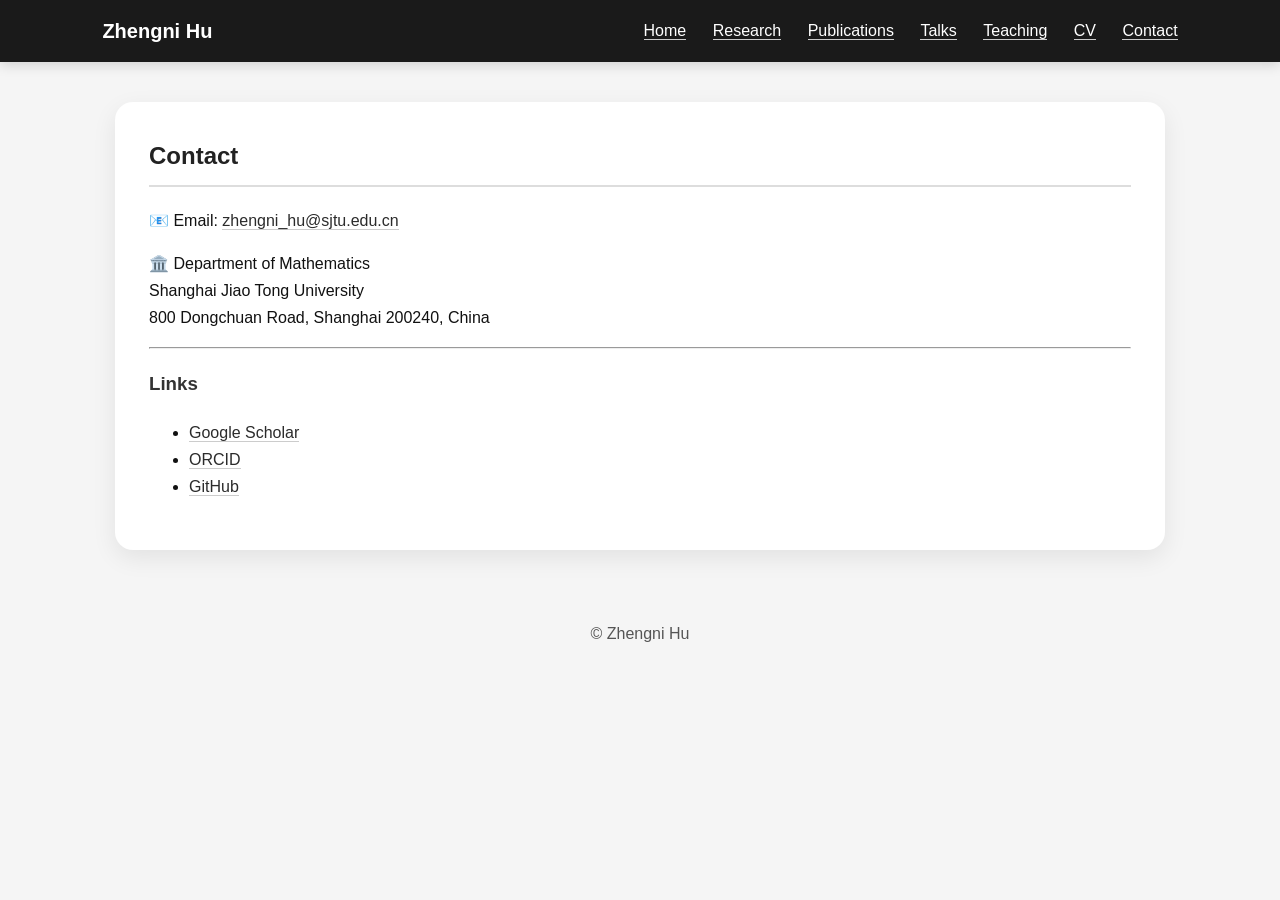
==== contact.html @ e37b738a "Create contact.html" ====
<!DOCTYPE html>
<html lang="en">
<head>
  <meta charset="UTF-8" />
  <meta name="viewport" content="width=device-width, initial-scale=1.0" />
  <title>Zhengni Hu | Contact</title>
  <link rel="stylesheet" href="style.css" />
</head>

<body>
  <nav>
    <div class="nav-name">Zhengni Hu</div>
    <div class="nav-links">
      <a href="index.html">Home</a>
      <a href="research.html">Research</a>
      <a href="publications.html">Publications</a>
      <a href="talks.html">Talks</a>
      <a href="teaching.html">Teaching</a>
      <a href="cv.html">CV</a>
      <a href="contact.html">Contact</a>
    </div>
  </nav>

  <main>
    <section class="card">
      <h2>Contact</h2>

      <p>
        📧 Email: <a href="mailto:zhengni_hu@sjtu.edu.cn">zhengni_hu@sjtu.edu.cn</a>
      </p>

      <p>
        🏛️ Department of Mathematics<br />
        Shanghai Jiao Tong University<br />
        800 Dongchuan Road, Shanghai 200240, China
      </p>

      <hr />

      <h3>Links</h3>
      <ul>
        <li><a href="#">Google Scholar</a></li>
        <li><a href="#">ORCID</a></li>
        <li><a href="#">GitHub</a></li>
      </ul>
    </section>
  </main>

  <footer>
    © Zhengni Hu
  </footer>
</body>
</html>
---- style.css ----
html {
  scroll-behavior: smooth;
}

body {
  margin: 0;
  font-family: "Helvetica Neue", Arial, sans-serif;
  background: #f5f5f5;
  color: #111;
  line-height: 1.7;
}

nav {
  position: sticky;
  top: 0;
  z-index: 1000;
  background: #1a1a1a;
  color: white;
  padding: 14px 8%;
  display: flex;
  justify-content: space-between;
  align-items: center;
  box-shadow: 0 3px 12px rgba(0, 0, 0, 0.15);
}

.nav-name {
  font-size: 1.25rem;
  font-weight: 700;
}

.nav-links a {
  color: white;
  text-decoration: none;
  margin-left: 22px;
  font-weight: 500;
}

.nav-links a:hover {
  text-decoration: underline;
  color: #cccccc;
}

main {
  max-width: 1050px;
  margin: 40px auto;
  padding: 0 20px;
}

.card {
  background: white;
  padding: 34px;
  margin-bottom: 28px;
  border-radius: 18px;
  box-shadow: 0 8px 24px rgba(0, 0, 0, 0.08);
}

.hero {
  display: flex;
  align-items: center;
  gap: 42px;
}

.profile-photo {
  width: 220px;
  height: 220px;
  object-fit: cover;
  border-radius: 50%;
  border: 6px solid #333;
}

h1 {
  font-size: 2.5rem;
  color: #1a1a1a;
  margin-bottom: 6px;
}

h2 {
  color: #222;
  margin-top: 0;
  border-bottom: 2px solid #ddd;
  padding-bottom: 8px;
}

h3 {
  color: #333;
}

a {
  color: #2b2b2b;
  text-decoration: none;
  border-bottom: 1px solid #ccc;
}

a:hover {
  color: #000;
  border-bottom-color: #000;
}

.button {
  display: inline-block;
  background: #2b2b2b;
  color: white;
  padding: 10px 18px;
  border-radius: 999px;
  text-decoration: none;
  border: none;
}

.button:hover {
  background: #000;
  color: white;
  border: none;
}

footer {
  text-align: center;
  padding: 30px;
  color: #555;
}

@media (max-width: 800px) {
  nav {
    flex-direction: column;
    gap: 10px;
  }

  .nav-links {
    text-align: center;
  }

  .nav-links a {
    display: inline-block;
    margin: 5px 8px;
  }

  .hero {
    flex-direction: column;
    text-align: center;
  }

  .profile-photo {
    width: 180px;
    height: 180px;
  }
}
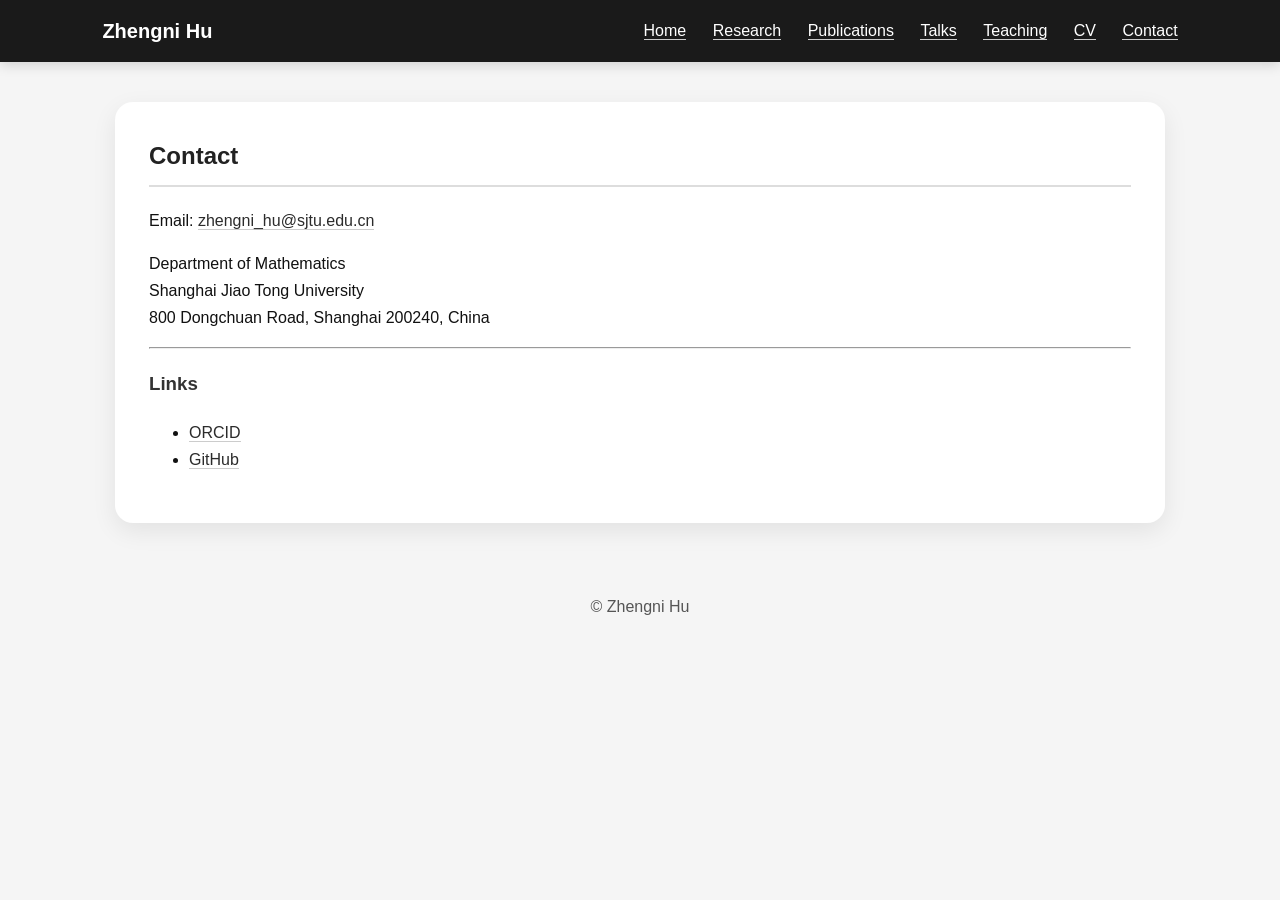
==== commit 8801274b: "Update contact.html" ====
--- a/contact.html
+++ b/contact.html
@@ -26,11 +26,11 @@
       <h2>Contact</h2>
 
       <p>
-        📧 Email: <a href="mailto:zhengni_hu@sjtu.edu.cn">zhengni_hu@sjtu.edu.cn</a>
+        Email: <a href="mailto:zhengni_hu@sjtu.edu.cn">zhengni_hu@sjtu.edu.cn</a>
       </p>
 
       <p>
-        🏛️ Department of Mathematics<br />
+        Department of Mathematics<br />
         Shanghai Jiao Tong University<br />
         800 Dongchuan Road, Shanghai 200240, China
       </p>
@@ -39,9 +39,8 @@
 
       <h3>Links</h3>
       <ul>
-        <li><a href="#">Google Scholar</a></li>
-        <li><a href="#">ORCID</a></li>
-        <li><a href="#">GitHub</a></li>
+     <li> <a href="https://orcid.org/0009-0006-4781-8485" target="_blank">ORCID</a></li>
+      <li> <a href="https://zhengni-hu.github.io/Academic-Page" target="_blank">GitHub</a></li>
       </ul>
     </section>
   </main>
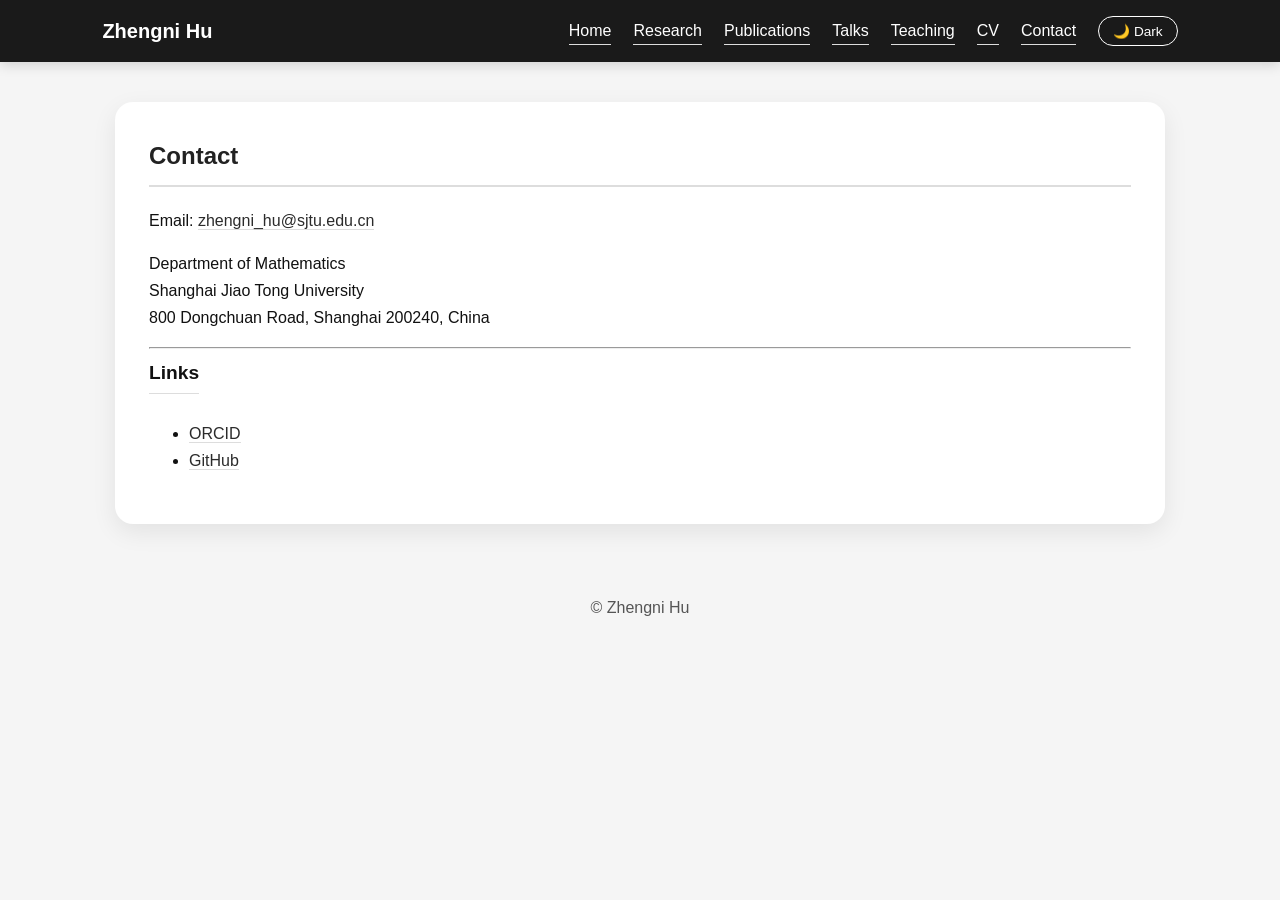
==== commit 0757c5d3: "Update contact.html" ====
--- a/contact.html
+++ b/contact.html
@@ -18,6 +18,7 @@
       <a href="teaching.html">Teaching</a>
       <a href="cv.html">CV</a>
       <a href="contact.html">Contact</a>
+       <button id="theme-toggle" class="theme-toggle">🌙 Dark</button>
     </div>
   </nav>
 
--- a/style.css
+++ b/style.css
@@ -1,26 +1,72 @@
 html {
   scroll-behavior: smooth;
+}
+
+/* ========== LIGHT MODE (DEFAULT) ========== */
+:root {
+  --bg-body: #f5f5f5;
+  --bg-card: #ffffff;
+  --text-primary: #111111;
+  --text-secondary: #222222;
+  --text-muted: #555555;
+  --nav-bg: #1a1a1a;
+  --nav-text: white;
+  --border: #ddd;
+  --shadow: rgba(0, 0, 0, 0.08);
+  --nav-shadow: rgba(0, 0, 0, 0.15);
+  --link-color: #2b2b2b;
+  --link-hover: #000;
+  --button-bg: #2b2b2b;
+  --button-hover: #000;
+  --tag-bg: #e0e0e0;
+  --tag-color: #333;
+  --poster-bg: #f5f5f5;
+  --poster-border: #ddd;
+}
+
+/* ========== DARK MODE ========== */
+[data-theme="dark"] {
+  --bg-body: #1a1a1a;
+  --bg-card: #2a2a2a;
+  --text-primary: #eeeeee;
+  --text-secondary: #dddddd;
+  --text-muted: #aaaaaa;
+  --nav-bg: #0a0a0a;
+  --nav-text: #eeeeee;
+  --border: #444;
+  --shadow: rgba(0, 0, 0, 0.3);
+  --nav-shadow: rgba(0, 0, 0, 0.3);
+  --link-color: #6ab0de;
+  --link-hover: #8ec4e8;
+  --button-bg: #3a3a3a;
+  --button-hover: #555;
+  --tag-bg: #3a3a3a;
+  --tag-color: #ddd;
+  --poster-bg: #2a2a2a;
+  --poster-border: #555;
 }
 
 body {
   margin: 0;
   font-family: "Helvetica Neue", Arial, sans-serif;
-  background: #f5f5f5;
-  color: #111;
+  background: var(--bg-body);
+  color: var(--text-primary);
   line-height: 1.7;
+  transition: background 0.3s ease, color 0.3s ease;
 }
 
 nav {
   position: sticky;
   top: 0;
   z-index: 1000;
-  background: #1a1a1a;
-  color: white;
+  background: var(--nav-bg);
+  color: var(--nav-text);
   padding: 14px 8%;
   display: flex;
   justify-content: space-between;
   align-items: center;
-  box-shadow: 0 3px 12px rgba(0, 0, 0, 0.15);
+  box-shadow: 0 3px 12px var(--nav-shadow);
+  transition: background 0.3s ease;
 }
 
 .nav-name {
@@ -28,16 +74,42 @@
   font-weight: 700;
 }
 
+.nav-links {
+  display: flex;
+  align-items: center;
+  gap: 0;
+  flex-wrap: wrap;
+}
+
 .nav-links a {
-  color: white;
+  color: var(--nav-text);
   text-decoration: none;
   margin-left: 22px;
   font-weight: 500;
+  transition: opacity 0.2s ease;
 }
 
 .nav-links a:hover {
   text-decoration: underline;
   color: #cccccc;
+}
+
+/* Theme toggle button */
+.theme-toggle {
+  background: transparent;
+  border: 1px solid var(--nav-text);
+  color: var(--nav-text);
+  padding: 6px 14px;
+  border-radius: 30px;
+  cursor: pointer;
+  font-size: 0.85rem;
+  margin-left: 22px;
+  transition: all 0.3s ease;
+}
+
+.theme-toggle:hover {
+  background: var(--nav-text);
+  color: var(--nav-bg);
 }
 
 main {
@@ -47,11 +119,12 @@
 }
 
 .card {
-  background: white;
+  background: var(--bg-card);
   padding: 34px;
   margin-bottom: 28px;
   border-radius: 18px;
-  box-shadow: 0 8px 24px rgba(0, 0, 0, 0.08);
+  box-shadow: 0 8px 24px var(--shadow);
+  transition: background 0.3s ease, box-shadow 0.3s ease;
 }
 
 .hero {
@@ -65,49 +138,63 @@
   height: 220px;
   object-fit: cover;
   border-radius: 50%;
-  border: 6px solid #333;
+  border: none;
+  background: transparent;
+  display: block;
 }
 
 h1 {
   font-size: 2.5rem;
-  color: #1a1a1a;
+  color: var(--text-primary);
   margin-bottom: 6px;
 }
 
 h2 {
-  color: #222;
+  color: var(--text-secondary);
   margin-top: 0;
-  border-bottom: 2px solid #ddd;
+  border-bottom: 2px solid var(--border);
   padding-bottom: 8px;
 }
 
 h3 {
-  color: #333;
+  font-size: 1.2rem;
+  color: var(--text-primary);
+  margin-top: 1.2rem;
+  margin-bottom: 0.6rem;
+  padding-bottom: 0.2rem;
+  border-bottom: 1.5px solid var(--border);
+  display: inline-block;
+}
+
+h3:first-of-type {
+  margin-top: 0;
 }
 
 a {
-  color: #2b2b2b;
+  color: var(--link-color);
   text-decoration: none;
-  border-bottom: 1px solid #ccc;
+  border-bottom: 1px solid var(--border);
+  transition: color 0.2s ease;
 }
 
 a:hover {
-  color: #000;
-  border-bottom-color: #000;
+  color: var(--link-hover);
+  border-bottom-color: var(--link-hover);
 }
 
 .button {
   display: inline-block;
-  background: #2b2b2b;
+  background: var(--button-bg);
   color: white;
   padding: 10px 18px;
   border-radius: 999px;
   text-decoration: none;
   border: none;
+  transition: background 0.3s ease;
 }
 
 .button:hover {
-  background: #000;
+  background: var(--button-hover);
   color: white;
   border: none;
 }
@@ -115,7 +202,7 @@
 footer {
   text-align: center;
   padding: 30px;
-  color: #555;
+  color: var(--text-muted);
 }
 
 @media (max-width: 800px) {
@@ -126,9 +213,10 @@
 
   .nav-links {
     text-align: center;
-  }
-
-  .nav-links a {
+    justify-content: center;
+  }
+
+  .nav-links a, .theme-toggle {
     display: inline-block;
     margin: 5px 8px;
   }
@@ -143,3 +231,221 @@
     height: 180px;
   }
 }
+
+.chinese-name {
+  font-family: "STKaiti", "Kaiti SC", "楷体", "SimSun", "宋体", "Songti SC", "Noto Serif SC", serif;
+  font-weight: normal;
+}
+
+/* ========== COMPACT PUBLICATIONS ========== */
+.publication-list.compact {
+  list-style: none;
+  padding-left: 0;
+  margin: 0 0 1rem 0;
+}
+
+.publication-list.compact {
+  counter-reset: pub-counter;
+}
+
+.publication-list.compact li {
+  margin-bottom: 0.5rem;
+  padding: 0;
+  line-height: 1.5;
+  border-bottom: none;
+  counter-increment: pub-counter;
+  padding-left: 1.8rem;
+  position: relative;
+  color: var(--text-secondary);
+}
+
+.publication-list.compact li:before {
+  content: counter(pub-counter) ".";
+  position: absolute;
+  left: 0;
+  color: var(--text-muted);
+  font-size: 0.85rem;
+}
+
+.publication-list.compact li em,
+.publication-list.compact li a {
+  display: inline;
+}
+
+.pub-link {
+  display: inline;
+  margin-left: 0.4rem;
+  padding: 0;
+  background: transparent;
+  border: none;
+  text-decoration: none;
+  color: #0a3d62;
+  font-weight: normal;
+  font-size: inherit;
+  white-space: nowrap;
+}
+
+[data-theme="dark"] .pub-link {
+  color: #6ab0de;
+}
+
+.pub-link:hover {
+  color: #1e6b9e;
+  text-decoration: underline;
+  background: transparent;
+}
+
+@media (max-width: 700px) {
+  .publication-list.compact li {
+    line-height: 1.6;
+  }
+  
+  .pub-link {
+    white-space: normal;
+  }
+}
+
+/* ========== TALKS STYLING ========== */
+.talk-card {
+  display: flex;
+  gap: 1.5rem;
+  margin-bottom: 1.5rem;
+  padding-bottom: 1.2rem;
+  border-bottom: 1px solid var(--border);
+}
+
+.talk-card:last-child {
+  border-bottom: none;
+}
+
+.talk-date {
+  min-width: 80px;
+  font-weight: 600;
+  color: var(--text-secondary);
+  font-size: 0.9rem;
+}
+
+.talk-content {
+  flex: 1;
+}
+
+.talk-title {
+  font-weight: 700;
+  font-size: 1rem;
+  color: var(--text-primary);
+  margin-bottom: 0.3rem;
+}
+
+.talk-event {
+  font-weight: 500;
+  color: var(--text-secondary);
+  font-size: 0.9rem;
+  margin-bottom: 0.2rem;
+}
+
+.talk-location {
+  color: var(--text-muted);
+  font-size: 0.85rem;
+  margin-bottom: 0.2rem;
+}
+
+.talk-badge {
+  display: inline-block;
+  background: var(--tag-bg);
+  color: var(--tag-color);
+  font-size: 0.75rem;
+  padding: 0.2rem 0.6rem;
+  border-radius: 12px;
+  margin-top: 0.4rem;
+}
+
+@media (max-width: 600px) {
+  .talk-card {
+    flex-direction: column;
+    gap: 0.5rem;
+  }
+  
+  .talk-date {
+    min-width: auto;
+  }
+}
+
+/* ========== POSTER BUTTON ========== */
+.talk-links {
+  margin-top: 0.5rem;
+}
+
+.poster-button {
+  display: inline-block;
+  background: var(--poster-bg);
+  color: #0a3d62;
+  padding: 0.2rem 0.8rem;
+  border-radius: 20px;
+  font-size: 0.75rem;
+  text-decoration: none;
+  border: 1px solid var(--poster-border);
+  transition: all 0.2s ease;
+}
+
+[data-theme="dark"] .poster-button {
+  color: #6ab0de;
+}
+
+.poster-button:hover {
+  background: #0a3d62;
+  color: white;
+  border-color: #0a3d62;
+}
+
+/* ========== CV PART ========== */
+.info-table td {
+  padding: 0.5rem 0;
+  vertical-align: top;
+}
+
+.info-label {
+  width: 110px;
+  font-weight: 600;
+  color: var(--text-primary);
+  font-size: 0.9rem;
+  vertical-align: top;
+}
+
+.info-value {
+  color: var(--text-secondary);
+}
+
+.info-detail {
+  font-size: 0.85rem;
+  color: var(--text-muted);
+}
+
+/* Research tags */
+.research-tags {
+  display: flex;
+  flex-wrap: wrap;
+  gap: 0.5rem;
+  margin: 0.5rem 0 1rem 0;
+}
+
+.research-tags span {
+  background: var(--tag-bg);
+  color: var(--tag-color);
+  padding: 0.2rem 0.8rem;
+  border-radius: 20px;
+  font-size: 0.85rem;
+  border: 1px solid var(--border);
+}
+
+/* Links row */
+.links-row {
+  margin: 0.5rem 0 1rem 0;
+  font-size: 0.9rem;
+}
+
+.cv-note {
+  font-size: 0.8rem;
+  color: var(--text-muted);
+  text-align: center;
+  font-style: italic;
+}
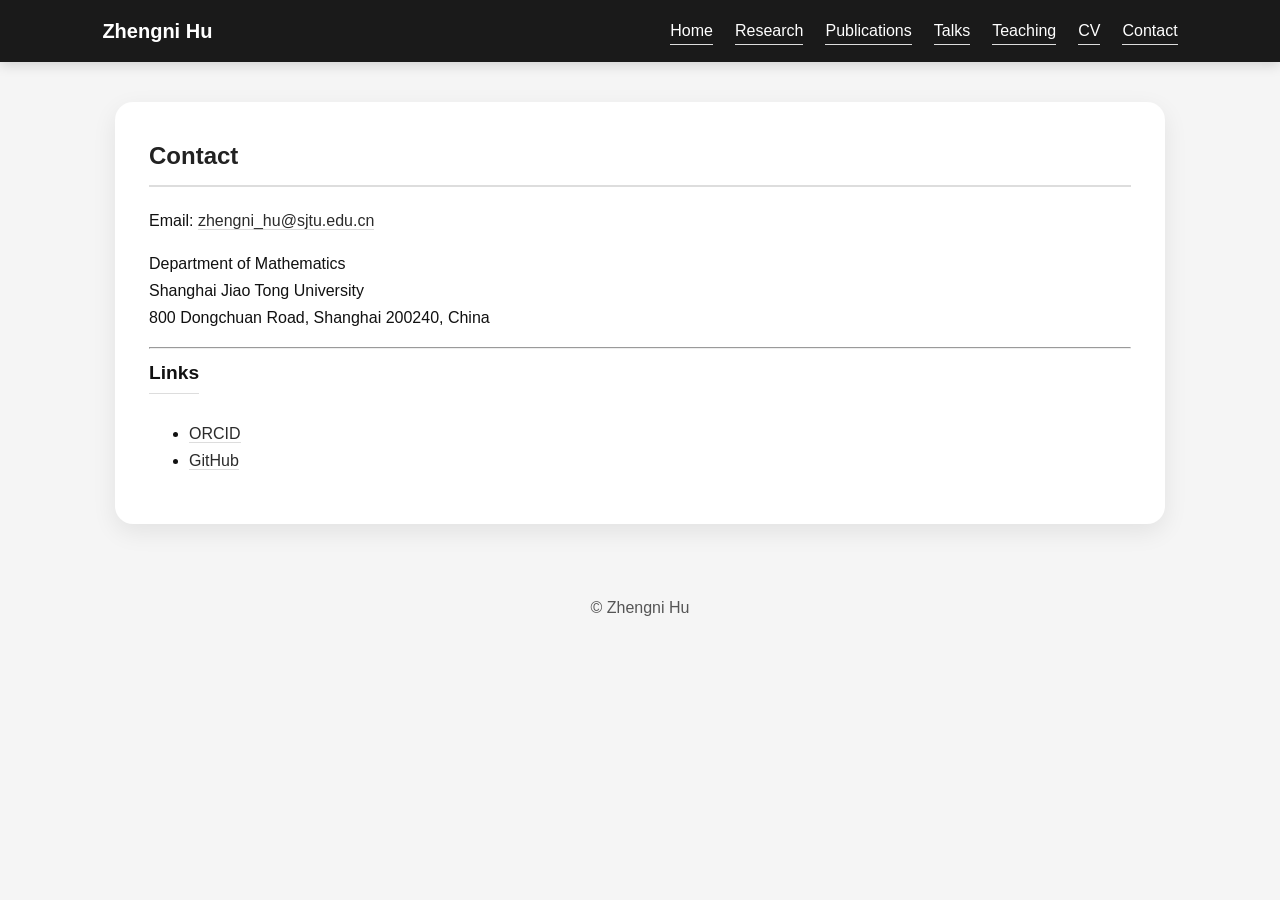
==== commit 67de2090: "Update contact.html" ====
--- a/contact.html
+++ b/contact.html
@@ -6,7 +6,31 @@
   <title>Zhengni Hu | Contact</title>
   <link rel="stylesheet" href="style.css" />
 </head>
-
+  
+<script>
+  const toggleButton = document.getElementById('theme-toggle');
+  const savedTheme = localStorage.getItem('theme');
+  
+  if (savedTheme === 'dark') {
+    document.documentElement.setAttribute('data-theme', 'dark');
+    if (toggleButton) toggleButton.innerHTML = '☀️ Light';
+  }
+  
+  if (toggleButton) {
+    toggleButton.addEventListener('click', () => {
+      const currentTheme = document.documentElement.getAttribute('data-theme');
+      if (currentTheme === 'dark') {
+        document.documentElement.setAttribute('data-theme', 'light');
+        localStorage.setItem('theme', 'light');
+        toggleButton.innerHTML = '🌙 Dark';
+      } else {
+        document.documentElement.setAttribute('data-theme', 'dark');
+        localStorage.setItem('theme', 'dark');
+        toggleButton.innerHTML = '☀️ Light';
+      }
+    });
+  }
+</script>
 <body>
   <nav>
     <div class="nav-name">Zhengni Hu</div>
@@ -18,7 +42,6 @@
       <a href="teaching.html">Teaching</a>
       <a href="cv.html">CV</a>
       <a href="contact.html">Contact</a>
-       <button id="theme-toggle" class="theme-toggle">🌙 Dark</button>
     </div>
   </nav>
 
--- a/style.css
+++ b/style.css
@@ -449,3 +449,7 @@
   text-align: center;
   font-style: italic;
 }
+/* Test dark mode - add this temporarily */
+[data-theme="dark"] body {
+  background: red !important;
+}
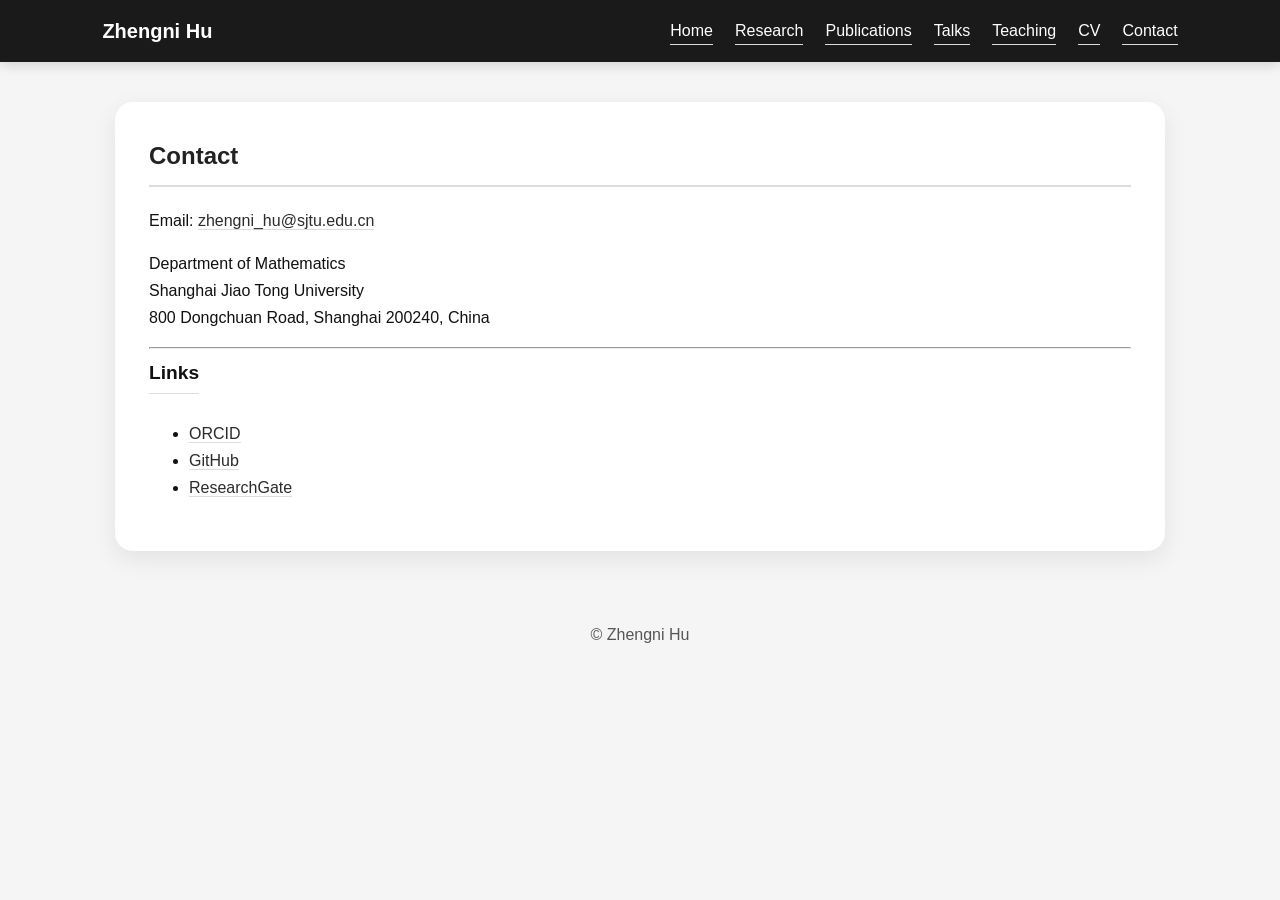
==== commit fb240ff3: "Update contact.html" ====
--- a/contact.html
+++ b/contact.html
@@ -65,6 +65,7 @@
       <ul>
      <li> <a href="https://orcid.org/0009-0006-4781-8485" target="_blank">ORCID</a></li>
       <li> <a href="https://zhengni-hu.github.io/Academic-Page" target="_blank">GitHub</a></li>
+       <li> <a href="https://www.researchgate.net/profile/Zhengni-Hu-2" target="_blank">ResearchGate</a></li>
       </ul>
     </section>
   </main>
